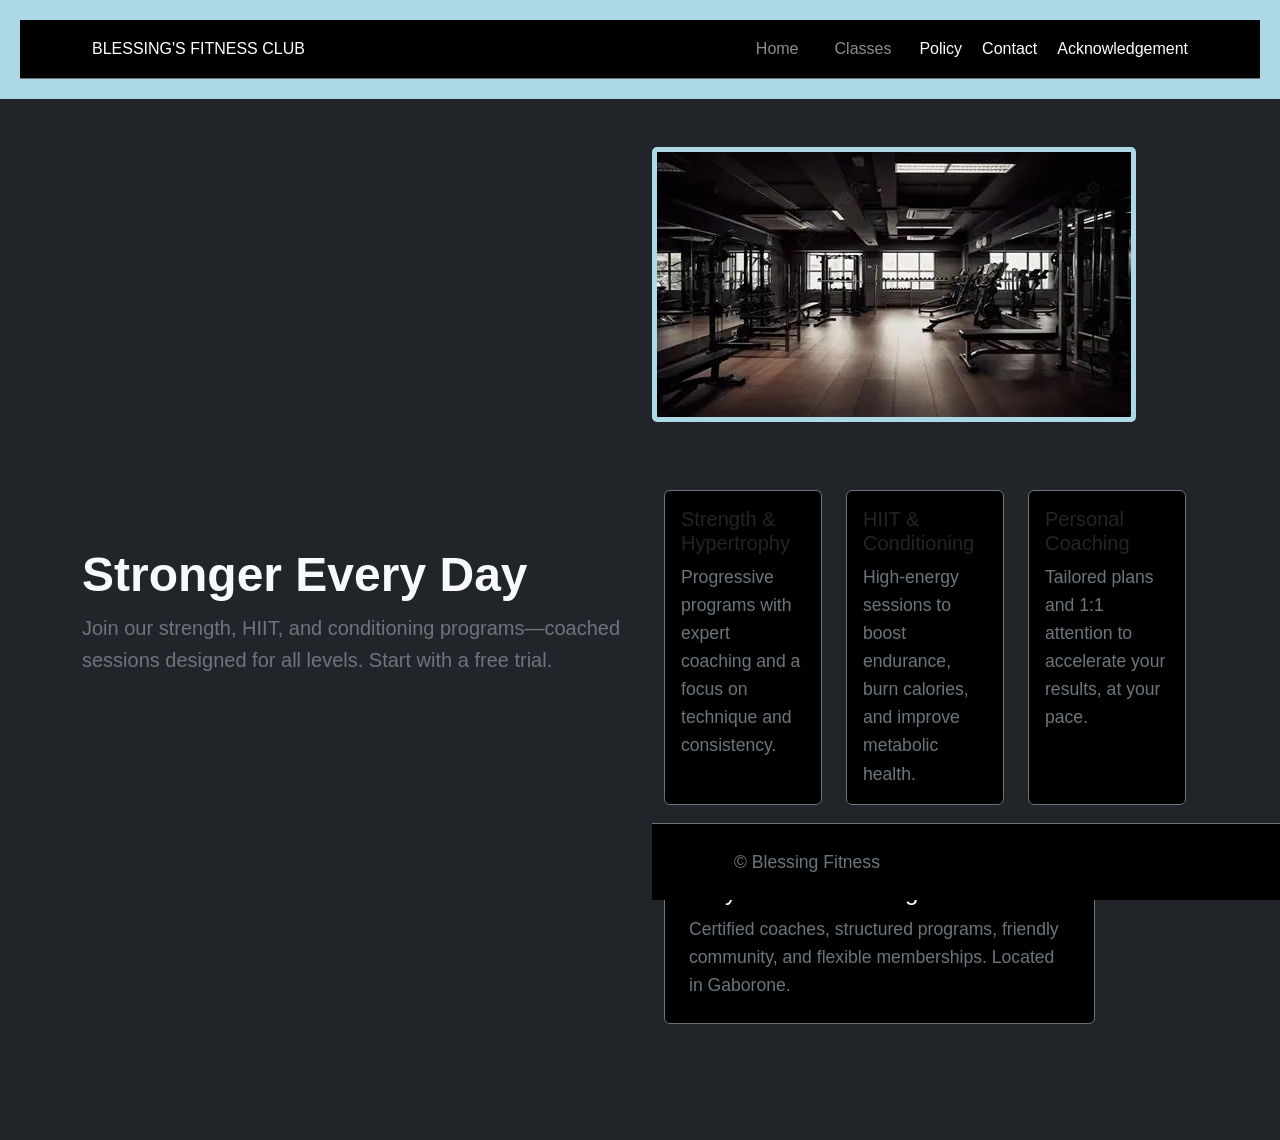
==== index.html @ fe9827d4 "Add files via upload" ====
<!DOCTYPE html>
<html lang="en">
<head>
  <meta charset="UTF-8" />
  <meta name="viewport" content="width=device-width, initial-scale=1" />
  <title>Blessing Fitness — Strength & Conditioning</title>
  <meta name="description" content="Blessing Fitness in Gaborone: strength training, HIIT, and personal coaching. Book a free trial session today." />
  <link href="https://cdn.jsdelivr.net/npm/bootstrap@5.3.0/dist/css/bootstrap.min.css" rel="stylesheet">
<link rel="stylesheet" href="styles.css">
  <meta property="og:title" content="Blessing Fitness — Strength & Conditioning" />
  <meta property="og:description" content="Join classes, train with coaches, and reach your goals. Book your free trial." />
  <meta property="og:type" content="website" />
  <meta property="og:url" content="https://your-domain-or-github-pages-url" />
  <meta property="og:image" content="assets/images/og-cover.jpg" />
</head>
<body class="bg-dark text-light">

  <header>
    <nav class="navbar navbar-expand-lg navbar-dark bg-black border-bottom border-secondary">
      <div class="container">
        <a class="nav-brand" href="index.html">BLESSING'S FITNESS CLUB</a>

        <div class="collapse navbar-collapse" id="navbarNAV">
          <ul class="navbar-nav ms-auto align-items-lg-center">
            <li class="nav-item">
             <a class="nav-link" href="index.html">Home</a>
            </li>
            
            <li class="nav-item">
              <a class="nav-link" href="about.html">Classes</a>
            </li>

            <li class="nav-item">
             <a class="nav-item" href="Privacy&policies.html">Policy</a>
            </li>

            <li class="nav-item">
              <a class="nav-item" href="contact.html">Contact</a>
            </li>
            <li class="nav-item">
              <a class="nav-item" href="acknowledgement.html">Acknowledgement</a>
             </li>
          </ul>
        </div>
        </div>
    </nav>
  </header>
  <section class="py-5 hero">
    <div class="container">
      <div class="row align-items-center g-4">
        <div class="col-12 col-lg-6">
          <h1 class="display-5 fw-bold">Stronger Every Day</h1>
          <p class="lead text-secondary">Join our strength, HIIT, and conditioning programs—coached sessions designed for all levels. Start with a free trial.</p>
          <div class="d-flex gap-3">
            
          </div>
        </div>
        <div class="col-12 col-lg-6">
          <img src="fitness.webp" alt="Gym session">

  <main class="container my-5">
    <div class="row g-4">
      <div class="col-12 col-md-4">
        <div class="card h-100 bg-black border-secondary">
          <div class="card-body">
            <h5 class="card-title">Strength & Hypertrophy</h5>
            <p class="card-text text-secondary">Progressive programs with expert coaching and a focus on technique and consistency.</p>
           
          </div>
        </div>
      </div>

      <div class="col-12 col-md-4">
        <div class="card h-100 bg-black border-secondary">
          <div class="card-body">
            <h5 class="card-title">HIIT & Conditioning</h5>
            <p class="card-text text-secondary">High‑energy sessions to boost endurance, burn calories, and improve metabolic health.</p>
         
          </div>
        </div>
      </div>

      <div class="col-12 col-md-4">
        <div class="card h-100 bg-black border-secondary">
          <div class="card-body">
            <h5 class="card-title">Personal Coaching</h5>
            <p class="card-text text-secondary">Tailored plans and 1:1 attention to accelerate your results, at your pace.</p>
            
          </div>
        </div>
      </div>
    </div>

    
    <div class="row mt-5">
      <div class="col-12 col-lg-10">
        <div class="p-4 rounded bg-black border border-secondary">
          <h4 class="mb-2">Why choose Blessing Fitness?</h4>
          <p class="mb-0 text-secondary">Certified coaches, structured programs, friendly community, and flexible memberships. Located in Gaborone.</p>
        </div>
      </div>
    </div>
  </main>

 
  <footer class="border-top border-secondary py-4">
    <div class="container d-flex flex-column flex-md-row justify-content-between align-items-center gap-2">
      <p class="mb-0 text-secondary">© <span id="year"></span> Blessing Fitness</p>
      <div class="d-flex gap-3">
        Instagram.

        Facebook.

        26778383213WhatsApp.
      </div>
    </div>
  </footer>

 <script src="https://cdn.jsdelivr.net/npm/@popperjs/core@2.11.6/dist/umd/popper.min.js"></script>
<script src="https://cdn.jsdelivr.net/npm/bootstrap@5.3.0/dist/js/bootstrap.min.js"></script>
   
  </script>
</body>
</html>
---- styles.css ----
body{
    font-family: Arial, Helvetica, sans-serif;
    color: white;
    background-color: black;
    margin: 0;
    padding: 0;
    line-height: 1.6;
}
header {
    background-color: lightblue;
    color: white;
    padding: 20px;
    text-align: center;
}

header h1 {
    margin: 0;
}

nav a {
    color: white;
    text-decoration: none;
    margin: 0 10px;
}


nav a:hover {
    text-decoration: underline;
}
main {
    padding: 20px;
    max-width: 800px;
    margin: 0 auto;
}

main img {
    max-width: 100%;
    height: auto;
    display: block;
    margin: 20px 0;
}

footer {
    background-color: black;
    color: white;text-align: center;
    padding: 10px;
    position: fixed;
    bottom: 0;
    width: 100%;
}
p {
    font-size: 1.1em;
}

a {
    color: lightblue;
    text-decoration: none;
}


a:hover {
    text-decoration: underline;
}
img {
    border: 5px solid lightblue;
    border-radius: 5px;
}

main a[href="mailto:"] {
color:blue;
font-weight: bold;
}
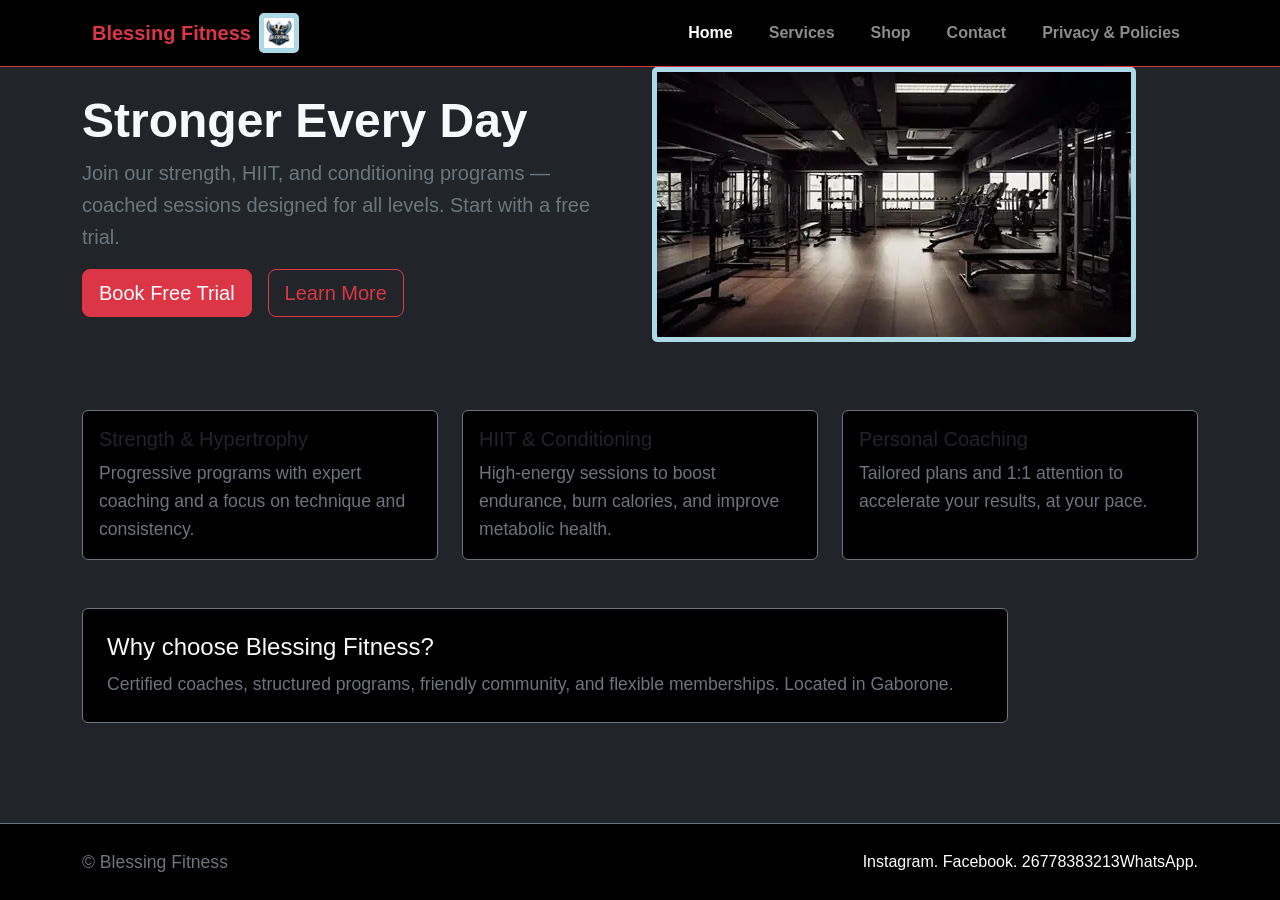
==== commit 6f8bf733: "Initial commit of Blessing Fitness Club website" ====
--- a/index.html
+++ b/index.html
@@ -1,124 +1,150 @@
-<!DOCTYPE html>
-<html lang="en">
-<head>
-  <meta charset="UTF-8" />
-  <meta name="viewport" content="width=device-width, initial-scale=1" />
-  <title>Blessing Fitness — Strength & Conditioning</title>
-  <meta name="description" content="Blessing Fitness in Gaborone: strength training, HIIT, and personal coaching. Book a free trial session today." />
-  <link href="https://cdn.jsdelivr.net/npm/bootstrap@5.3.0/dist/css/bootstrap.min.css" rel="stylesheet">
-<link rel="stylesheet" href="styles.css">
-  <meta property="og:title" content="Blessing Fitness — Strength & Conditioning" />
-  <meta property="og:description" content="Join classes, train with coaches, and reach your goals. Book your free trial." />
-  <meta property="og:type" content="website" />
-  <meta property="og:url" content="https://your-domain-or-github-pages-url" />
-  <meta property="og:image" content="assets/images/og-cover.jpg" />
-</head>
-<body class="bg-dark text-light">
-
-  <header>
-    <nav class="navbar navbar-expand-lg navbar-dark bg-black border-bottom border-secondary">
-      <div class="container">
-        <a class="nav-brand" href="index.html">BLESSING'S FITNESS CLUB</a>
-
-        <div class="collapse navbar-collapse" id="navbarNAV">
-          <ul class="navbar-nav ms-auto align-items-lg-center">
-            <li class="nav-item">
-             <a class="nav-link" href="index.html">Home</a>
-            </li>
-            
-            <li class="nav-item">
-              <a class="nav-link" href="about.html">Classes</a>
-            </li>
-
-            <li class="nav-item">
-             <a class="nav-item" href="Privacy&policies.html">Policy</a>
-            </li>
-
-            <li class="nav-item">
-              <a class="nav-item" href="contact.html">Contact</a>
-            </li>
-            <li class="nav-item">
-              <a class="nav-item" href="acknowledgement.html">Acknowledgement</a>
-             </li>
-          </ul>
-        </div>
-        </div>
-    </nav>
-  </header>
-  <section class="py-5 hero">
-    <div class="container">
-      <div class="row align-items-center g-4">
-        <div class="col-12 col-lg-6">
-          <h1 class="display-5 fw-bold">Stronger Every Day</h1>
-          <p class="lead text-secondary">Join our strength, HIIT, and conditioning programs—coached sessions designed for all levels. Start with a free trial.</p>
-          <div class="d-flex gap-3">
-            
-          </div>
-        </div>
-        <div class="col-12 col-lg-6">
-          <img src="fitness.webp" alt="Gym session">
-
-  <main class="container my-5">
-    <div class="row g-4">
-      <div class="col-12 col-md-4">
-        <div class="card h-100 bg-black border-secondary">
-          <div class="card-body">
-            <h5 class="card-title">Strength & Hypertrophy</h5>
-            <p class="card-text text-secondary">Progressive programs with expert coaching and a focus on technique and consistency.</p>
-           
-          </div>
-        </div>
-      </div>
-
-      <div class="col-12 col-md-4">
-        <div class="card h-100 bg-black border-secondary">
-          <div class="card-body">
-            <h5 class="card-title">HIIT & Conditioning</h5>
-            <p class="card-text text-secondary">High‑energy sessions to boost endurance, burn calories, and improve metabolic health.</p>
-         
-          </div>
-        </div>
-      </div>
-
-      <div class="col-12 col-md-4">
-        <div class="card h-100 bg-black border-secondary">
-          <div class="card-body">
-            <h5 class="card-title">Personal Coaching</h5>
-            <p class="card-text text-secondary">Tailored plans and 1:1 attention to accelerate your results, at your pace.</p>
-            
-          </div>
-        </div>
-      </div>
-    </div>
-
-    
-    <div class="row mt-5">
-      <div class="col-12 col-lg-10">
-        <div class="p-4 rounded bg-black border border-secondary">
-          <h4 class="mb-2">Why choose Blessing Fitness?</h4>
-          <p class="mb-0 text-secondary">Certified coaches, structured programs, friendly community, and flexible memberships. Located in Gaborone.</p>
-        </div>
-      </div>
-    </div>
-  </main>
-
- 
-  <footer class="border-top border-secondary py-4">
-    <div class="container d-flex flex-column flex-md-row justify-content-between align-items-center gap-2">
-      <p class="mb-0 text-secondary">© <span id="year"></span> Blessing Fitness</p>
-      <div class="d-flex gap-3">
-        Instagram.
-
-        Facebook.
-
-        26778383213WhatsApp.
-      </div>
-    </div>
-  </footer>
-
- <script src="https://cdn.jsdelivr.net/npm/@popperjs/core@2.11.6/dist/umd/popper.min.js"></script>
-<script src="https://cdn.jsdelivr.net/npm/bootstrap@5.3.0/dist/js/bootstrap.min.js"></script>
-   
-  </script>
-</body>
+<!DOCTYPE html>
+<html lang="en">
+<head>
+  <meta charset="UTF-8">
+  <meta name="viewport" content="width=device-width, initial-scale=1" />
+  <title>Blessing Fitness — Strength & Conditioning</title>
+  <meta name="description" content="Blessing Fitness in Gaborone: strength training, HIIT, and personal coaching. Book a free trial session today." />
+  <link href="https://cdn.jsdelivr.net/npm/bootstrap@5.3.0/dist/css/bootstrap.min.css" rel="stylesheet">
+<link rel="stylesheet" href="styles.css">
+  <meta property="og:title" content="Blessing Fitness — Strength & Conditioning" />
+  <meta property="og:description" content="Join classes, train with coaches, and reach your goals. Book your free trial." />
+  <meta property="og:type" content="website" />
+  <meta property="og:url" content="https://your-domain-or-github-pages-url" />
+  <meta property="og:image" content="assets/images/og-cover.jpg" />
+</head>
+<body class="bg-dark text-light">
+ 
+<nav class="navbar navbar-expand-lg navbar-dark bg-black border-bottom border-danger">
+  <div class="container">
+
+    <!-- Logo -->
+    <a href="index.html" class="navbar-brand d-flex align-items-center">
+      <span class="fw-bold text-danger me-2">Blessing Fitness</span>
+      <img src="Blessing Fitness Club logo design.png" alt="Logo" height="40">
+    </a>
+
+    <!-- Toggle button -->
+    <button class="navbar-toggler" type="button"
+      data-bs-toggle="collapse"
+      data-bs-target="#mainNav">
+      <span class="navbar-toggler-icon"></span>
+    </button>
+
+    <!-- Nav links -->
+    <div class="collapse navbar-collapse" id="mainNav">
+      <ul class="navbar-nav ms-auto">
+
+        <li class="nav-item">
+          <a class="nav-link active fw-semibold" href="index.html">Home</a>
+        </li>
+
+        <li class="nav-item">
+          <a class="nav-link fw-semibold" href="service.html">Services</a>
+        </li>
+
+
+        <li class="nav-item">
+          <a class="nav-link fw-semibold" href="shop.html">Shop</a>
+        </li>
+        
+        <li class="nav-item">
+          <a class="nav-link fw-semibold" href="contact.html">Contact</a>
+        </li>
+        <li class="nav-item">
+          <a class="nav-link fw-semibold" href="about.html">Privacy & Policies</a>
+        </li>
+      </ul>
+    </div>
+  </div>
+</nav>
+
+  <section class="py-0 hero">
+  <div class="container">
+    <div class="row align-items-center g-4">
+
+      <!-- Left: Text -->
+      <div class="col-12 col-lg-6">
+        <h1 class="display-5 fw-bold">Stronger Every Day</h1>
+        <p class="lead text-secondary">
+          Join our strength, HIIT, and conditioning programs — coached sessions designed for all levels.
+          Start with a free trial.
+        </p>
+        <div class="d-flex gap-3">
+          <a href="contact.html" class="btn btn-danger btn-lg">Book Free Trial</a>
+          <a href="about.html" class="btn btn-outline-danger btn-lg">Learn More</a>
+        </div>
+      </div>
+
+      <!-- Right: Image -->
+      <div class="col-12 col-lg-6">
+        <img src="fitness.webp" alt="Gym session" class="img-fluid">
+      </div>
+
+    </div>
+  </div>
+</section>
+
+  <main class="container my-5">
+    <div class="row g-4">
+      <div class="col-12 col-md-4">
+        <div class="card h-100 bg-black border-secondary">
+          <div class="card-body">
+            <h5 class="card-title">Strength & Hypertrophy</h5>
+            <p class="card-text text-secondary">Progressive programs with expert coaching and a focus on technique and consistency.</p>
+           
+          </div>
+        </div>
+      </div>
+
+      <div class="col-12 col-md-4">
+        <div class="card h-100 bg-black border-secondary">
+          <div class="card-body">
+            <h5 class="card-title">HIIT & Conditioning</h5>
+            <p class="card-text text-secondary">High‑energy sessions to boost endurance, burn calories, and improve metabolic health.</p>
+         
+          </div>
+        </div>
+      </div>
+
+      <div class="col-12 col-md-4">
+        <div class="card h-100 bg-black border-secondary">
+          <div class="card-body">
+            <h5 class="card-title">Personal Coaching</h5>
+            <p class="card-text text-secondary">Tailored plans and 1:1 attention to accelerate your results, at your pace.</p>
+            
+          </div>
+        </div>
+      </div>
+    </div>
+
+    <div class="row mt-5">
+      <div class="col-12 col-lg-10">
+        <div class="p-4 rounded bg-black border border-secondary">
+          <h4 class="mb-2">Why choose Blessing Fitness?</h4>
+          <p class="mb-0 text-secondary">Certified coaches, structured programs, friendly community, and flexible memberships. Located in Gaborone.</p>
+        </div>
+      </div>
+    </div>
+  </main>
+
+ 
+  <footer class="border-top border-secondary py-4">
+    <div class="container d-flex flex-column flex-md-row justify-content-between align-items-center gap-2">
+      <p class="mb-0 text-secondary">© <span id="year"></span> Blessing Fitness</p>
+      <div class="d-flex gap-3">
+        Instagram.
+
+        Facebook.
+
+        26778383213WhatsApp.
+      </div>
+    </div>
+  </footer>
+
+ <script src="https://cdn.jsdelivr.net/npm/@popperjs/core@2.11.6/dist/umd/popper.min.js"></script>
+<script src="https://cdn.jsdelivr.net/npm/bootstrap@5.3.0/dist/js/bootstrap.min.js"></script>
+   
+  <script src="script.js"></script>
+</body>
 </html>
--- a/styles.css
+++ b/styles.css
@@ -1,72 +1,80 @@
-body{
-    font-family: Arial, Helvetica, sans-serif;
-    color: white;
-    background-color: black;
-    margin: 0;
-    padding: 0;
-    line-height: 1.6;
-}
-header {
-    background-color: lightblue;
-    color: white;
-    padding: 20px;
-    text-align: center;
-}
-
-header h1 {
-    margin: 0;
-}
-
-nav a {
-    color: white;
-    text-decoration: none;
-    margin: 0 10px;
-}
-
-
-nav a:hover {
-    text-decoration: underline;
-}
-main {
-    padding: 20px;
-    max-width: 800px;
-    margin: 0 auto;
-}
-
-main img {
-    max-width: 100%;
-    height: auto;
-    display: block;
-    margin: 20px 0;
-}
-
-footer {
-    background-color: black;
-    color: white;text-align: center;
-    padding: 10px;
-    position: fixed;
-    bottom: 0;
-    width: 100%;
-}
-p {
-    font-size: 1.1em;
-}
-
-a {
-    color: lightblue;
-    text-decoration: none;
-}
-
-
-a:hover {
-    text-decoration: underline;
-}
-img {
-    border: 5px solid lightblue;
-    border-radius: 5px;
-}
-
-main a[href="mailto:"] {
-color:blue;
-font-weight: bold;
-}
+body{
+    font-family: Arial, sans-serif;
+    color: white;
+    background-color: black;
+    margin: 0;
+    padding: 0;
+    line-height: 1.6;
+    transition: background-color 0.3s, color 0.3s;
+}
+header {
+    background-color: lightblue;
+    color: black;
+    padding: 40px;
+    text-align: center;
+}
+
+header h1 {
+    margin: 0;
+}
+
+nav a {
+    color: white;
+    text-decoration: none;
+    margin: 0 10px;
+}
+
+
+nav a:hover {
+    text-decoration: underline;
+}
+main {
+    padding: 20px;
+    max-width: 800px;
+    margin: 0 auto;
+}
+
+main img {
+    max-width: 100%;
+    height: auto;
+    display: block;
+    margin: 10px 0;
+}
+
+footer {
+    background-color: black;
+    color: white;
+    text-align: center;
+    padding: 10px;
+    position: fixed;
+    bottom: 0;
+    width: 100%;
+}
+p {
+    font-size: 1.1em;
+}
+
+a {
+    color: lightblue;
+    text-decoration: none;
+}
+
+
+a:hover {
+    text-decoration: underline;
+}
+img {
+    border: 5px solid lightblue;
+    border-radius: 5px;
+}
+
+main a[href="mailto:"] {
+color: rgb(0, 0, 3);
+font-weight: bold;
+}
+body.dark-mode {
+    background-color: #333333;
+    color: #f9f9f9;
+}
+body.dark-mode nav {background-color: #222222;}
+#theme-toggle {padding: 8px 16px; cursor: pointer; margin: 10px; }
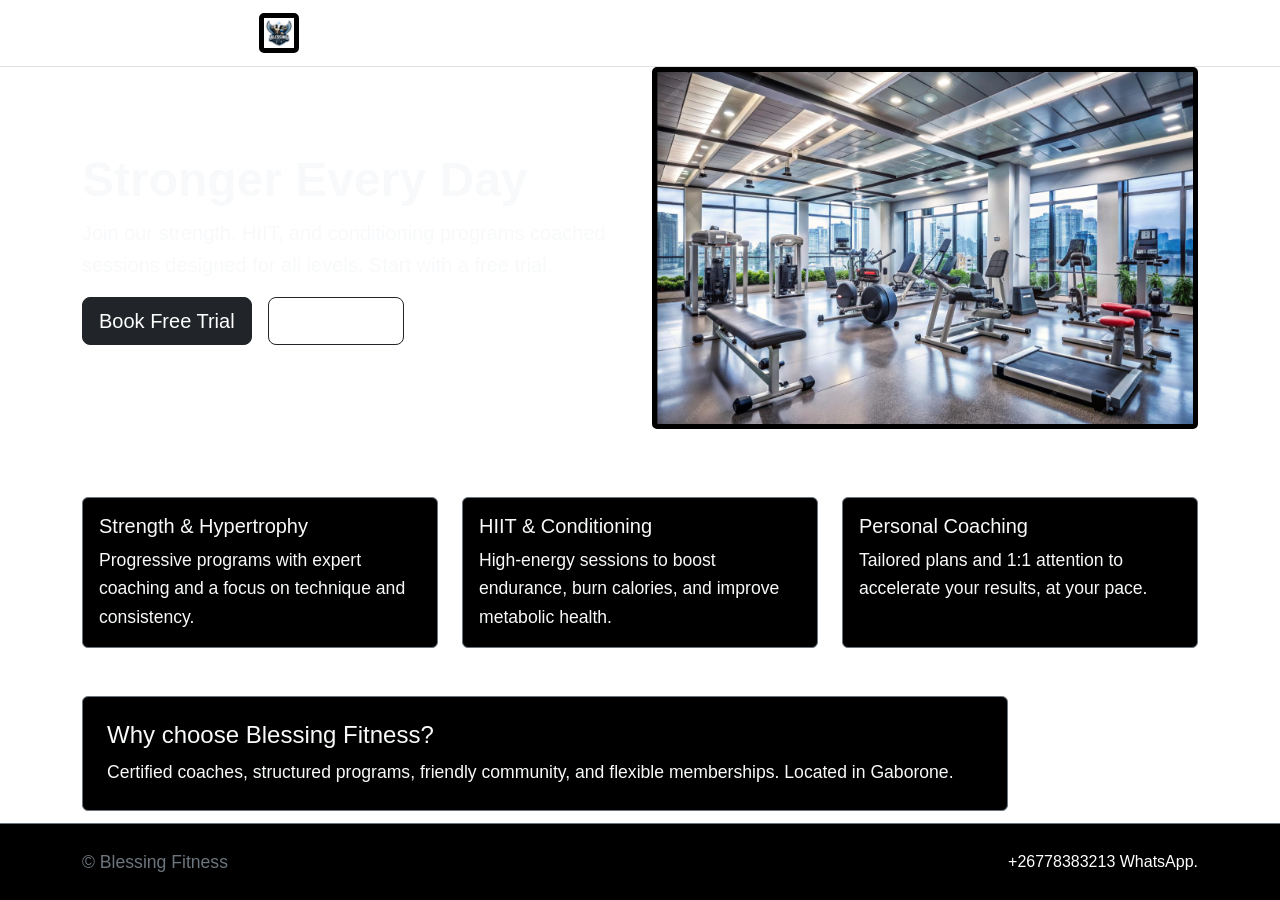
==== commit af2d0b22: "Updated content" ====
--- a/index.html
+++ b/index.html
@@ -13,14 +13,14 @@
   <meta property="og:url" content="https://your-domain-or-github-pages-url" />
   <meta property="og:image" content="assets/images/og-cover.jpg" />
 </head>
-<body class="bg-dark text-light">
+<body>
  
-<nav class="navbar navbar-expand-lg navbar-dark bg-black border-bottom border-danger">
+<nav class="navbar navbar-expand-lg navbar-dark navbar-custom border-bottom">
   <div class="container">
 
     <!-- Logo -->
     <a href="index.html" class="navbar-brand d-flex align-items-center">
-      <span class="fw-bold text-danger me-2">Blessing Fitness</span>
+      <span class="fw-bold me-2">Blessing Fitness</span>
       <img src="Blessing Fitness Club logo design.png" alt="Logo" height="40">
     </a>
 
@@ -54,6 +54,8 @@
         <li class="nav-item">
           <a class="nav-link fw-semibold" href="about.html">Privacy & Policies</a>
         </li>
+          <li class="nav-item">
+            <a class="nav-link fw-semibold" href="booking.html">Book a Session</a>
       </ul>
     </div>
   </div>
@@ -64,21 +66,21 @@
     <div class="row align-items-center g-4">
 
       <!-- Left: Text -->
-      <div class="col-12 col-lg-6">
+      <div class="col-12 col-lg-6 text-light">
         <h1 class="display-5 fw-bold">Stronger Every Day</h1>
-        <p class="lead text-secondary">
-          Join our strength, HIIT, and conditioning programs — coached sessions designed for all levels.
+        <p class="lead">
+          Join our strength, HIIT, and conditioning programs coached sessions designed for all levels.
           Start with a free trial.
         </p>
         <div class="d-flex gap-3">
-          <a href="contact.html" class="btn btn-danger btn-lg">Book Free Trial</a>
-          <a href="about.html" class="btn btn-outline-danger btn-lg">Learn More</a>
+          <a href="contact.html" class="btn btn-dark btn-lg">Book Free Trial</a>
+          <a href="about.html" class="btn btn-outline-dark btn-lg text-white">Learn More</a>
         </div>
       </div>
 
       <!-- Right: Image -->
       <div class="col-12 col-lg-6">
-        <img src="fitness.webp" alt="Gym session" class="img-fluid">
+        <img src="background.png" alt="Gym session" class="img-fluid">
       </div>
 
     </div>
@@ -89,9 +91,9 @@
     <div class="row g-4">
       <div class="col-12 col-md-4">
         <div class="card h-100 bg-black border-secondary">
-          <div class="card-body">
+          <div class="card-body text-light">
             <h5 class="card-title">Strength & Hypertrophy</h5>
-            <p class="card-text text-secondary">Progressive programs with expert coaching and a focus on technique and consistency.</p>
+            <p class="card-text">Progressive programs with expert coaching and a focus on technique and consistency.</p>
            
           </div>
         </div>
@@ -99,9 +101,9 @@
 
       <div class="col-12 col-md-4">
         <div class="card h-100 bg-black border-secondary">
-          <div class="card-body">
+          <div class="card-body text-light">
             <h5 class="card-title">HIIT & Conditioning</h5>
-            <p class="card-text text-secondary">High‑energy sessions to boost endurance, burn calories, and improve metabolic health.</p>
+            <p class="card-text">High‑energy sessions to boost endurance, burn calories, and improve metabolic health.</p>
          
           </div>
         </div>
@@ -109,9 +111,9 @@
 
       <div class="col-12 col-md-4">
         <div class="card h-100 bg-black border-secondary">
-          <div class="card-body">
+          <div class="card-body text-light">
             <h5 class="card-title">Personal Coaching</h5>
-            <p class="card-text text-secondary">Tailored plans and 1:1 attention to accelerate your results, at your pace.</p>
+            <p class="card-text">Tailored plans and 1:1 attention to accelerate your results, at your pace.</p>
             
           </div>
         </div>
@@ -120,9 +122,9 @@
 
     <div class="row mt-5">
       <div class="col-12 col-lg-10">
-        <div class="p-4 rounded bg-black border border-secondary">
+        <div class="p-4 rounded bg-black border border-secondary text-light">
           <h4 class="mb-2">Why choose Blessing Fitness?</h4>
-          <p class="mb-0 text-secondary">Certified coaches, structured programs, friendly community, and flexible memberships. Located in Gaborone.</p>
+          <p class="mb-0">Certified coaches, structured programs, friendly community, and flexible memberships. Located in Gaborone.</p>
         </div>
       </div>
     </div>
@@ -133,11 +135,7 @@
     <div class="container d-flex flex-column flex-md-row justify-content-between align-items-center gap-2">
       <p class="mb-0 text-secondary">© <span id="year"></span> Blessing Fitness</p>
       <div class="d-flex gap-3">
-        Instagram.
-
-        Facebook.
-
-        26778383213WhatsApp.
+        +26778383213 WhatsApp.
       </div>
     </div>
   </footer>
--- a/styles.css
+++ b/styles.css
@@ -1,7 +1,7 @@
 body{
     font-family: Arial, sans-serif;
-    color: white;
-    background-color: black;
+    color: black;
+    background-image: url('C:/Users/BLESSING/OneDrive - Botswana Accountancy College/Documents/my-first-gut-hub-page/background.png');
     margin: 0;
     padding: 0;
     line-height: 1.6;
@@ -19,7 +19,7 @@
 }
 
 nav a {
-    color: white;
+    color: rgb(5, 6, 6);
     text-decoration: none;
     margin: 0 10px;
 }
@@ -64,7 +64,7 @@
     text-decoration: underline;
 }
 img {
-    border: 5px solid lightblue;
+    border: 5px black solid;
     border-radius: 5px;
 }
 
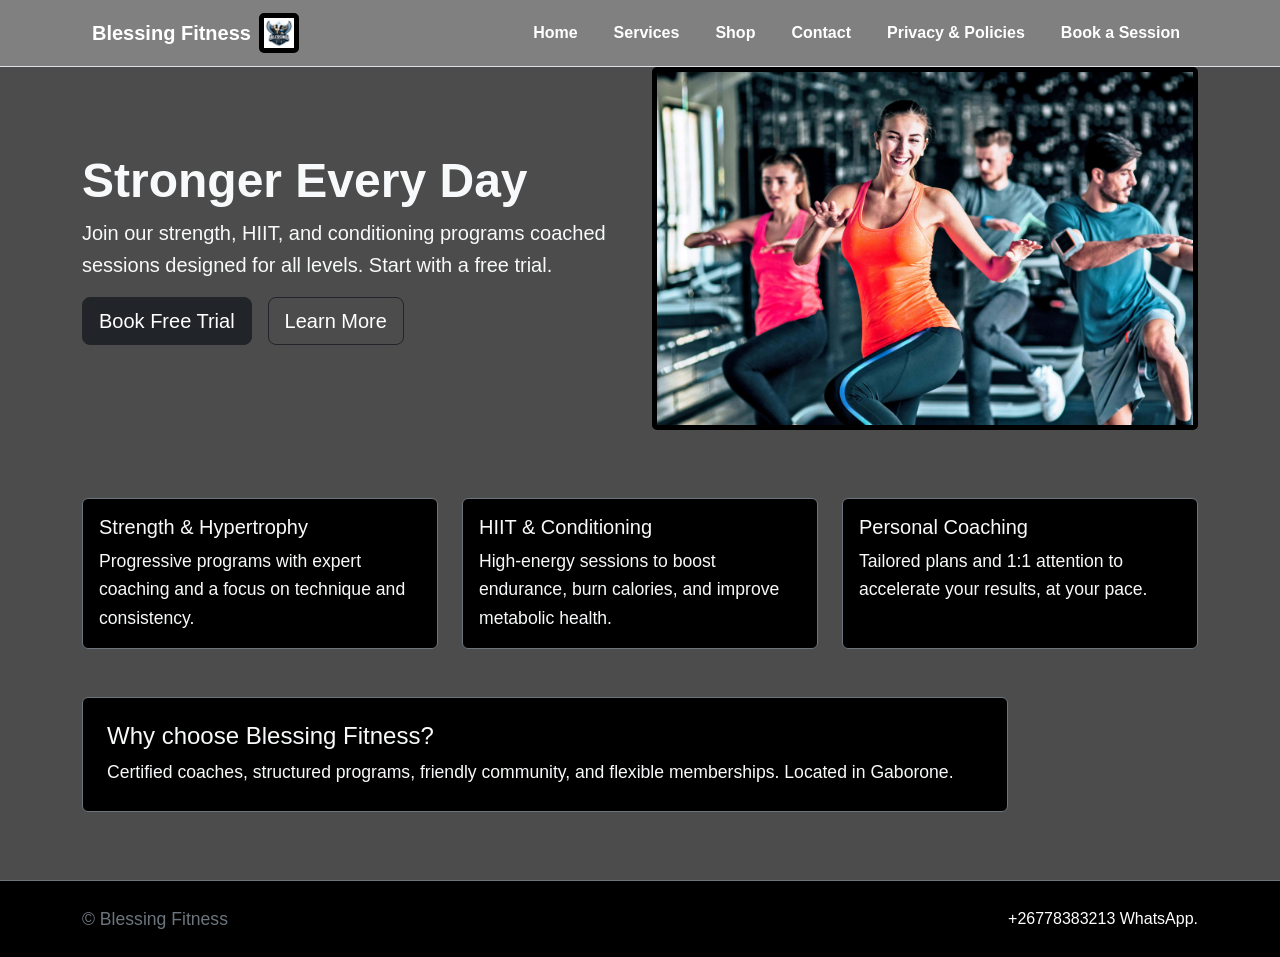
==== commit 47355a3c: "commit" ====
--- a/index.html
+++ b/index.html
@@ -80,7 +80,7 @@
 
       <!-- Right: Image -->
       <div class="col-12 col-lg-6">
-        <img src="background.png" alt="Gym session" class="img-fluid">
+        <img src="pic.png" alt="Gym session" class="img-fluid">
       </div>
 
     </div>
--- a/styles.css
+++ b/styles.css
@@ -1,25 +1,38 @@
 body{
+    display: flex;
+    flex-direction: column;
+    min-height: 100vh;
     font-family: Arial, sans-serif;
     color: black;
     background-image: url('C:/Users/BLESSING/OneDrive - Botswana Accountancy College/Documents/my-first-gut-hub-page/background.png');
+    background-size: cover;
+    background-position: center;
+    background-repeat: no-repeat;
+    background-color: rgba(0, 0, 0, 0.7);
+    background-blend-mode: darken;
     margin: 0;
     padding: 0;
     line-height: 1.6;
     transition: background-color 0.3s, color 0.3s;
 }
-header {
-    background-color: lightblue;
-    color: black;
-    padding: 40px;
-    text-align: center;
+main {
+    flex: 1;
+}
+.navbar-custom {
+    background-color: grey !important;
 }
 
-header h1 {
-    margin: 0;
+.navbar-custom .navbar-brand,
+.navbar-custom .navbar-brand span,
+.navbar-custom .nav-link {
+    color: white !important;
+}
+
+.navbar-custom .navbar-toggler-icon {
+    filter: invert(1);
 }
 
 nav a {
-    color: rgb(5, 6, 6);
     text-decoration: none;
     margin: 0 10px;
 }
@@ -46,8 +59,6 @@
     color: white;
     text-align: center;
     padding: 10px;
-    position: fixed;
-    bottom: 0;
     width: 100%;
 }
 p {
@@ -74,7 +85,7 @@
 }
 body.dark-mode {
     background-color: #333333;
-    color: #f9f9f9;
+    color: black;
 }
 body.dark-mode nav {background-color: #222222;}
 #theme-toggle {padding: 8px 16px; cursor: pointer; margin: 10px; }
